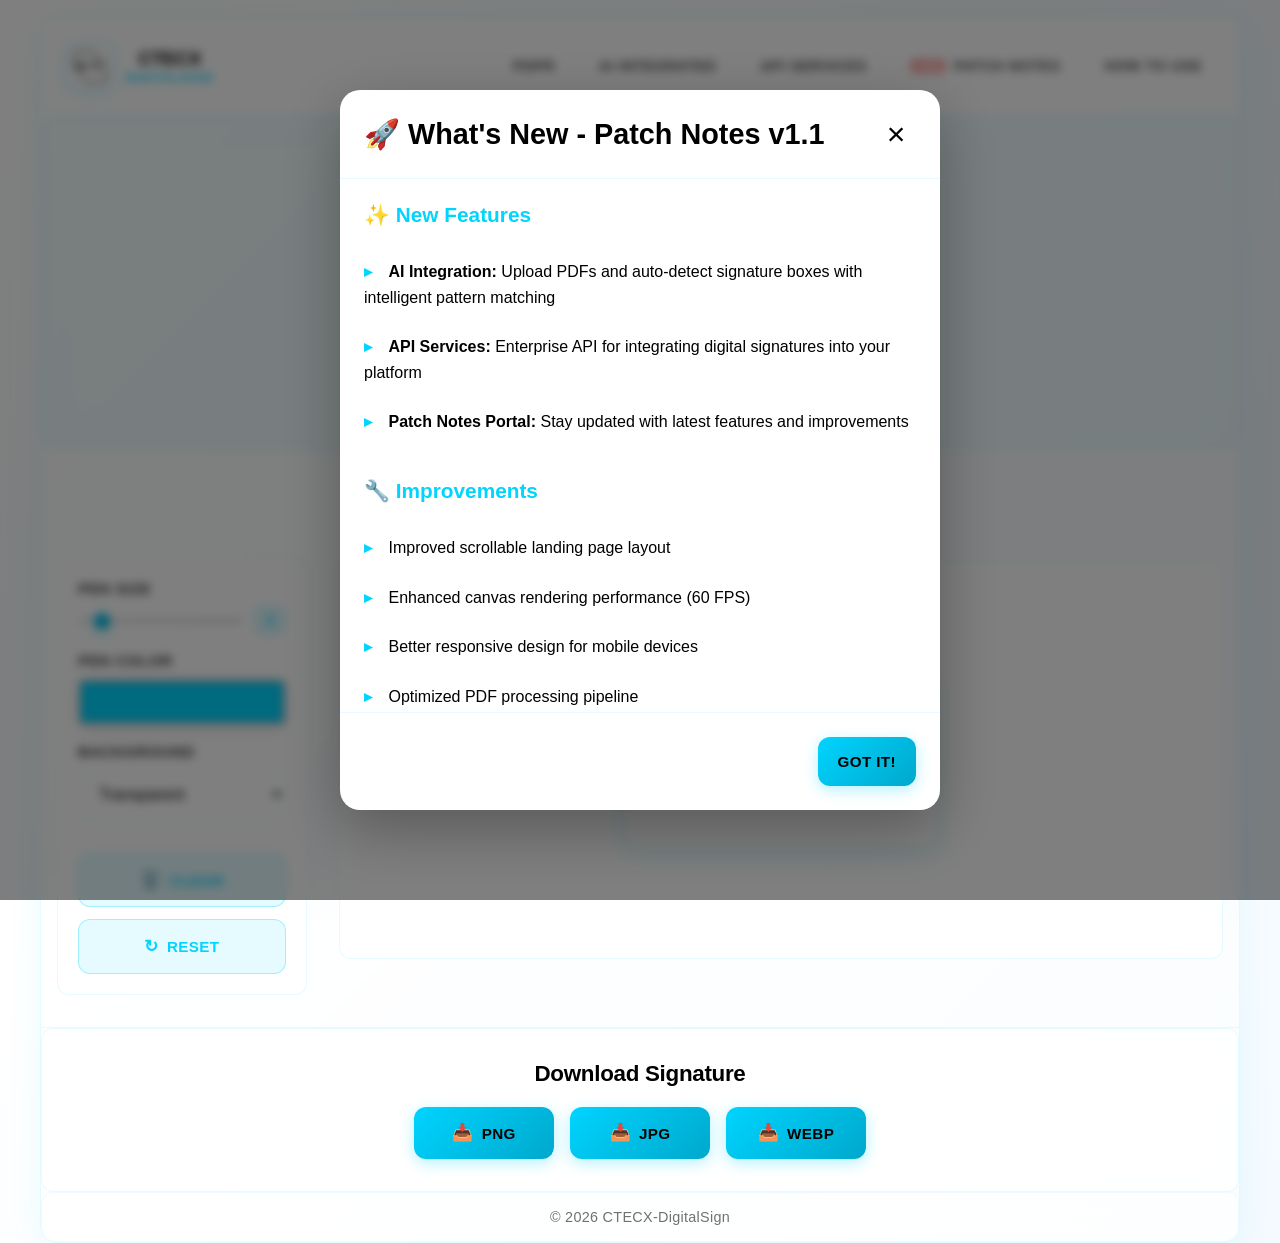
==== index.html @ 09db2c8c "chore: Release v1.1.0 - Enterprise Features & Documentation" ====
<!DOCTYPE html>
<html lang="en">
<head>
    <meta charset="UTF-8">
    <meta name="viewport" content="width=device-width, initial-scale=1.0, viewport-fit=cover">
    <title>CTECX-DigitalSign</title>
    <link rel="stylesheet" href="style.css">
    
    <!-- Favicon -->
    <link rel="icon" type="image/x-icon" href="favicon.ico">
    <link rel="icon" type="image/png" sizes="32x32" href="favicon-32x32.png">
    <link rel="icon" type="image/png" sizes="64x64" href="favicon-64x64.png">
    <link rel="icon" type="image/png" sizes="128x128" href="favicon-128x128.png">
    <link rel="icon" type="image/png" sizes="192x192" href="favicon-192x192.png">
    <link rel="icon" type="image/png" sizes="256x256" href="favicon-256x256.png">
    <link rel="apple-touch-icon" href="favicon-192x192.png">
    <meta name="theme-color" content="#00d4ff">
</head>
<body>
    <div class="container">
        <header class="glass-morphism">
            <div class="header-wrapper">
                <div class="logo-section">
                    <div class="logo">
                        <img src="ctex-logo.webp" alt="CTECX Logo" class="logo-image">
                    </div>
                    <div class="logo-text-group">
                        <span class="logo-text">CTECX</span>
                        <span class="logo-subtext">DigitalSign</span>
                    </div>
                </div>
                <nav class="nav-menu">
                    <a href="#pdpr" class="nav-link">PDPR</a>
                    <a href="ai-integrated.html" class="nav-link">AI INTEGRATED</a>
                    <a href="api-services.html" class="nav-link">API Services</a>
                    <button id="patchNotesBtn" class="nav-link nav-button" title="View latest patch notes">
                        <span class="badge new-badge">NEW</span> Patch Notes
                    </button>
                    <a href="#how-to-use" class="nav-link">How to Use</a>
                </nav>
            </div>
        </header>

        <section class="hero-section glass-morphism">
            <div class="hero-content">
                <h2>Trusted by Thousands</h2>
                <div class="carousel-wrapper">
                    <div class="visitor-counter">
                        <span id="visitorCount" class="visitor-number">5,762</span>
                        <span class="visitor-label">Visitors</span>
                    </div>
                </div>
                <p class="hero-subtitle">Join our growing community of digital signature users</p>
            </div>
        </section>

        <section class="signature-section">
            <div class="signature-container">
                <h2>Sign Your Document</h2>
                
                <div class="signature-content">
                    <div class="controls glass-morphism">
                        <div class="control-group">
                            <label for="penSize">Pen Size</label>
                            <div class="slider-container">
                                <input type="range" id="penSize" min="1" max="20" value="3">
                                <span id="sizeValue" class="value-badge">3</span>
                            </div>
                        </div>

                        <div class="control-group">
                            <label for="penColor">Pen Color</label>
                            <input type="color" id="penColor" value="#00d4ff">
                        </div>

                        <div class="control-group">
                            <label for="backgroundColor">Background</label>
                            <select id="backgroundColor">
                                <option value="transparent">Transparent</option>
                                <option value="white">White</option>
                                <option value="light">Light</option>
                            </select>
                        </div>

                        <div class="button-group">
                            <button id="clearBtn" class="btn btn-secondary" title="Clear signature">
                                <span class="icon">🗑️</span>
                                <span class="btn-text">Clear</span>
                            </button>
                            <button id="resetBtn" class="btn btn-secondary" title="Reset all settings">
                                <span class="icon">↻</span>
                                <span class="btn-text">Reset</span>
                            </button>
                        </div>
                    </div>

                    <div class="canvas-section">
                        <div class="canvas-wrapper glass-morphism">
                            <canvas id="signatureCanvas"></canvas>
                        </div>
                    </div>
                </div>
            </div>
        </section>

        <div class="download-section glass-morphism">
            <h2>Download Signature</h2>
            <div class="download-buttons">
                <button id="downloadPNG" class="btn btn-primary" title="Download as PNG with transparency">
                    <span class="icon">📥</span>
                    <span>PNG</span>
                </button>
                <button id="downloadJPG" class="btn btn-primary" title="Download as JPG">
                    <span class="icon">📥</span>
                    <span>JPG</span>
                </button>
                <button id="downloadWebP" class="btn btn-primary" title="Download as WebP with transparency">
                    <span class="icon">📥</span>
                    <span>WebP</span>
                </button>
            </div>
        </div>

        <footer class="glass-morphism">
            <p>&copy; 2026 CTECX-DigitalSign</p>
        </footer>
    </div>

    <!-- Patch Notes Modal -->
    <div id="patchNotesModal" class="modal">
        <div class="modal-content">
            <div class="modal-header">
                <h2>🚀 What's New - Patch Notes v1.1</h2>
                <button class="modal-close" id="closePatchNotes">&times;</button>
            </div>
            <div class="modal-body">
                <div class="patch-section">
                    <h3>✨ New Features</h3>
                    <ul>
                        <li><strong>AI Integration:</strong> Upload PDFs and auto-detect signature boxes with intelligent pattern matching</li>
                        <li><strong>API Services:</strong> Enterprise API for integrating digital signatures into your platform</li>
                        <li><strong>Patch Notes Portal:</strong> Stay updated with latest features and improvements</li>
                    </ul>
                </div>
                <div class="patch-section">
                    <h3>🔧 Improvements</h3>
                    <ul>
                        <li>Improved scrollable landing page layout</li>
                        <li>Enhanced canvas rendering performance (60 FPS)</li>
                        <li>Better responsive design for mobile devices</li>
                        <li>Optimized PDF processing pipeline</li>
                    </ul>
                </div>
                <div class="patch-section">
                    <h3>🐛 Bug Fixes</h3>
                    <ul>
                        <li>Fixed header visibility on desktop at 100% zoom</li>
                        <li>Resolved canvas scrolling issues</li>
                        <li>Improved favicon loading on all browsers</li>
                    </ul>
                </div>
                <div class="patch-section">
                    <h3>📅 Version Info</h3>
                    <p><strong>Version:</strong> v1.1.0</p>
                    <p><strong>Released:</strong> March 17, 2026</p>
                    <p><strong>Developer:</strong> Wan Mohd Azizi (CTECX Deckergui Agentic Integrated System)</p>
                    <p><strong>License:</strong> Free to Use | <a href="https://github.com/ctaxnagomi" target="_blank">Donate via GitHub</a></p>
                </div>
            </div>
            <div class="modal-footer">
                <button id="closePatchNotesBtn" class="btn btn-primary">Got it!</button>
            </div>
        </div>
    </div>

    <script src="script.js"></script>
    <script>
        // Patch Notes Modal Handler
        const patchNotesBtn = document.getElementById('patchNotesBtn');
        const patchNotesModal = document.getElementById('patchNotesModal');
        const closePatchNotesBtn = document.getElementById('closePatchNotes');
        const closePatchNotesBtn2 = document.getElementById('closePatchNotesBtn');

        patchNotesBtn.addEventListener('click', () => {
            patchNotesModal.style.display = 'flex';
        });

        closePatchNotesBtn.addEventListener('click', () => {
            patchNotesModal.style.display = 'none';
        });

        closePatchNotesBtn2.addEventListener('click', () => {
            patchNotesModal.style.display = 'none';
        });

        patchNotesModal.addEventListener('click', (e) => {
            if (e.target === patchNotesModal) {
                patchNotesModal.style.display = 'none';
            }
        });

        // Check if this is the first visit
        if (!sessionStorage.getItem('welcomeShown') && !localStorage.getItem('skipWelcome')) {
            // Redirect to welcome page
            // window.location.href = 'welcome.html';
            sessionStorage.setItem('welcomeShown', 'true');
            // Show patch notes on first visit
            setTimeout(() => {
                patchNotesModal.style.display = 'flex';
            }, 1000);
        }
    </script>
</body>
</html>
---- style.css ----
* {
    margin: 0;
    padding: 0;
    box-sizing: border-box;
}

:root {
    --color-primary: #00d4ff;
    --color-primary-dark: #00a8cc;
    --color-secondary: #ffffff;
    --color-dark: #000000;
    --color-gray-light: #f8f8f8;
    --color-gray-medium: #e8e8e8;
    --color-gray-dark: #333333;
    
    --glass-bg: rgba(255, 255, 255, 0.7);
    --glass-border: rgba(0, 212, 255, 0.1);
    --glass-shadow: 0 8px 32px rgba(0, 212, 255, 0.08);
    
    --spacing-xs: 8px;
    --spacing-sm: 12px;
    --spacing-md: 16px;
    --spacing-lg: 20px;
    --spacing-xl: 24px;
    --spacing-2xl: 32px;
    
    --border-radius: 20px;
    --border-radius-sm: 12px;
}

html, body {
    width: 100%;
    height: 100%;
}

body {
    font-family: -apple-system, BlinkMacSystemFont, 'Segoe UI', 'Helvetica Neue', sans-serif;
    background: linear-gradient(135deg, #ffffff 0%, #f0f8ff 100%);
    min-height: 100vh;
    display: flex;
    flex-direction: column;
    align-items: center;
    justify-content: flex-start;
    padding: var(--spacing-md);
    color: var(--color-dark);
    -webkit-font-smoothing: antialiased;
    -moz-osx-font-smoothing: grayscale;
    width: 100%;
    overflow-x: hidden;
}

.container {
    background: rgba(255, 255, 255, 0.5);
    backdrop-filter: blur(20px);
    border-radius: var(--border-radius);
    border: 1px solid var(--glass-border);
    box-shadow: var(--glass-shadow);
    max-width: 1200px;
    width: 100%;
    overflow-y: visible;
    display: flex;
    flex-direction: column;
    animation: fadeIn 0.4s ease-out;
    margin: 0 auto;
}

@keyframes fadeIn {
    from {
        opacity: 0;
        transform: translateY(10px);
    }
    to {
        opacity: 1;
        transform: translateY(0);
    }
}

.glass-morphism {
    background: var(--glass-bg);
    backdrop-filter: blur(20px);
    border: 1px solid var(--glass-border);
    border-radius: var(--border-radius-sm);
}

header {
    padding: clamp(var(--spacing-lg), 3vw, var(--spacing-xl));
    text-align: center;
    border-bottom: 1px solid var(--glass-border);
    width: 100%;
}

.header-wrapper {
    display: flex;
    align-items: center;
    justify-content: space-between;
    gap: clamp(var(--spacing-md), 3vw, var(--spacing-xl));
    animation: slideDown 0.5s ease-out;
    width: 100%;
    flex-wrap: wrap;
    max-width: 1400px;
    margin: 0 auto;
}

.logo-section {
    display: flex;
    align-items: center;
    gap: var(--spacing-sm);
    flex-shrink: 0;
}

.logo {
    display: inline-flex;
    align-items: center;
    justify-content: center;
    width: clamp(36px, 5vw, 48px);
    height: clamp(36px, 5vw, 48px);
    border-radius: 12px;
    background: linear-gradient(135deg, rgba(0, 212, 255, 0.1) 0%, rgba(0, 168, 204, 0.05) 100%);
    padding: 2px;
    box-shadow: 0 4px 16px rgba(0, 212, 255, 0.15);
    border: 1px solid rgba(0, 212, 255, 0.2);
    flex-shrink: 0;
}

.logo-image {
    width: 100%;
    height: 100%;
    object-fit: contain;
    border-radius: 10px;
    display: block;
}

.logo-text-group {
    display: flex;
    flex-direction: column;
    gap: 2px;
    min-width: 0;
}

.logo-text {
    font-size: clamp(1em, 2.5vw, 1.2em);
    font-weight: 700;
    color: var(--color-dark);
    letter-spacing: -0.5px;
    line-height: 1.1;
    word-break: break-word;
}

.logo-subtext {
    font-size: clamp(0.65em, 1.5vw, 0.75em);
    color: var(--color-primary);
    font-weight: 700;
    text-transform: uppercase;
    letter-spacing: 1px;
    line-height: 1;
    word-break: break-word;
}

.nav-menu {
    display: flex;
    gap: clamp(var(--spacing-sm), 2vw, var(--spacing-lg));
    align-items: center;
    flex-shrink: 0;
}

.nav-link {
    font-size: clamp(0.75em, 1.5vw, 0.9em);
    font-weight: 600;
    color: var(--color-dark);
    text-decoration: none;
    text-transform: uppercase;
    letter-spacing: 0.5px;
    padding: var(--spacing-xs) var(--spacing-sm);
    border-radius: 6px;
    transition: all 0.2s ease;
    opacity: 0.7;
    white-space: nowrap;
}

.nav-link:hover {
    opacity: 1;
    background: rgba(0, 212, 255, 0.1);
    color: var(--color-primary);
}

.nav-button {
    border: none;
    background: transparent;
    cursor: pointer;
    display: flex;
    align-items: center;
    gap: var(--spacing-xs);
    position: relative;
}

.badge {
    font-size: 0.65em;
    padding: 2px 6px;
    border-radius: 4px;
    font-weight: 700;
}

.new-badge {
    background: linear-gradient(135deg, #ff6b6b 0%, #ff8787 100%);
    color: white;
    animation: pulse 2s infinite;
}

@keyframes pulse {
    0%, 100% { opacity: 1; }
    50% { opacity: 0.7; }
}

/* Modal Styles */
.modal {
    display: none;
    position: fixed;
    z-index: 1000;
    left: 0;
    top: 0;
    width: 100%;
    height: 100%;
    background-color: rgba(0, 0, 0, 0.5);
    align-items: center;
    justify-content: center;
    backdrop-filter: blur(5px);
}

.modal-content {
    background: white;
    border-radius: var(--border-radius);
    box-shadow: 0 20px 60px rgba(0, 0, 0, 0.3);
    width: 90%;
    max-width: 600px;
    max-height: 80vh;
    overflow-y: auto;
    display: flex;
    flex-direction: column;
    animation: slideInDown 0.3s ease-out;
}

@keyframes slideInDown {
    from {
        opacity: 0;
        transform: translateY(-30px);
    }
    to {
        opacity: 1;
        transform: translateY(0);
    }
}

.modal-header {
    padding: var(--spacing-xl);
    border-bottom: 1px solid var(--glass-border);
    display: flex;
    align-items: center;
    justify-content: space-between;
    flex-shrink: 0;
}

.modal-header h2 {
    margin: 0;
    font-size: 1.8em;
    color: var(--color-dark);
}

.modal-close {
    background: transparent;
    border: none;
    font-size: 2em;
    color: var(--color-dark);
    cursor: pointer;
    padding: 0;
    width: 40px;
    height: 40px;
    display: flex;
    align-items: center;
    justify-content: center;
    border-radius: 50%;
    transition: all 0.2s ease;
}

.modal-close:hover {
    background: rgba(0, 0, 0, 0.1);
}

.modal-body {
    padding: var(--spacing-xl);
    flex: 1;
    overflow-y: auto;
}

.patch-section {
    margin-bottom: var(--spacing-2xl);
}

.patch-section h3 {
    font-size: 1.3em;
    color: var(--color-primary);
    margin-bottom: var(--spacing-lg);
    display: flex;
    align-items: center;
    gap: var(--spacing-md);
}

.patch-section ul {
    list-style: none;
    padding: 0;
}

.patch-section li {
    padding: var(--spacing-sm) 0;
    color: var(--color-dark);
    line-height: 1.6;
}

.patch-section li:before {
    content: "▸ ";
    color: var(--color-primary);
    font-weight: 700;
    margin-right: var(--spacing-sm);
}

.patch-section p {
    margin: var(--spacing-sm) 0;
    color: var(--color-gray-dark);
    line-height: 1.6;
}

.patch-section a {
    color: var(--color-primary);
    text-decoration: none;
    font-weight: 600;
}

.patch-section a:hover {
    text-decoration: underline;
}

.modal-footer {
    padding: var(--spacing-xl);
    border-top: 1px solid var(--glass-border);
    display: flex;
    justify-content: flex-end;
    gap: var(--spacing-lg);
    flex-shrink: 0;
}

.nav-link:active {
    transform: scale(0.98);
}

@keyframes slideDown {
    from {
        opacity: 0;
        transform: translateY(-10px);
    }
    to {
        opacity: 1;
        transform: translateY(0);
    }
}

.content-wrapper {
    flex: 1;
    display: flex;
    gap: clamp(var(--spacing-md), 3vw, var(--spacing-xl));
    padding: clamp(var(--spacing-md), 4vw, var(--spacing-2xl));
    overflow-y: auto;
}

.controls {
    width: clamp(180px, 25vw, 250px);
    display: flex;
    flex-direction: column;
    gap: var(--spacing-md);
    padding: var(--spacing-lg);
    height: fit-content;
}

.control-group {
    display: flex;
    flex-direction: column;
    gap: var(--spacing-xs);
}

.control-group label {
    font-weight: 600;
    color: var(--color-dark);
    font-size: clamp(0.85em, 2vw, 0.95em);
    text-transform: uppercase;
    letter-spacing: 0.5px;
    opacity: 0.8;
}

.slider-container {
    display: flex;
    align-items: center;
    gap: var(--spacing-sm);
}

.control-group input[type="range"] {
    flex: 1;
    height: 4px;
    border-radius: 2px;
    background: linear-gradient(90deg, #e0e0e0 0%, #d0d0d0 100%);
    outline: none;
    appearance: none;
    -webkit-appearance: none;
    cursor: pointer;
    transition: background 0.2s ease;
}

.control-group input[type="range"]::-webkit-slider-thumb {
    -webkit-appearance: none;
    appearance: none;
    width: 16px;
    height: 16px;
    border-radius: 50%;
    background: linear-gradient(135deg, var(--color-primary) 0%, var(--color-primary-dark) 100%);
    cursor: pointer;
    box-shadow: 0 4px 12px rgba(0, 212, 255, 0.4);
    transition: transform 0.2s ease;
}

.control-group input[type="range"]::-webkit-slider-thumb:active {
    transform: scale(1.2);
}

.control-group input[type="range"]::-moz-range-thumb {
    width: 16px;
    height: 16px;
    border-radius: 50%;
    background: linear-gradient(135deg, var(--color-primary) 0%, var(--color-primary-dark) 100%);
    cursor: pointer;
    border: none;
    box-shadow: 0 4px 12px rgba(0, 212, 255, 0.4);
    transition: transform 0.2s ease;
}

.control-group input[type="range"]::-moz-range-thumb:active {
    transform: scale(1.2);
}

.value-badge {
    min-width: 32px;
    padding: var(--spacing-xs) var(--spacing-sm);
    background: rgba(0, 212, 255, 0.15);
    color: var(--color-primary);
    font-weight: 700;
    font-size: 0.85em;
    border-radius: 8px;
    text-align: center;
    transition: all 0.2s ease;
}

.control-group input[type="color"] {
    width: 100%;
    height: 50px;
    border: none;
    border-radius: var(--border-radius-sm);
    cursor: pointer;
    transition: transform 0.2s ease;
    box-shadow: 0 4px 12px rgba(0, 0, 0, 0.1);
}

.control-group input[type="color"]:active {
    transform: scale(0.98);
}

.control-group select {
    width: 100%;
    padding: clamp(var(--spacing-sm), 2vw, var(--spacing-md));
    border: 1px solid var(--glass-border);
    border-radius: var(--border-radius-sm);
    font-size: clamp(0.9em, 2vw, 1em);
    color: var(--color-dark);
    background: rgba(255, 255, 255, 0.6);
    cursor: pointer;
    transition: all 0.2s ease;
    font-weight: 500;
}

.control-group select:hover {
    background: rgba(255, 255, 255, 0.8);
    border-color: var(--color-primary);
}

.control-group select:focus {
    outline: none;
    border-color: var(--color-primary);
    box-shadow: 0 0 0 3px rgba(0, 212, 255, 0.1);
}

.button-group {
    display: flex;
    flex-direction: column;
    gap: var(--spacing-sm);
    margin-top: var(--spacing-md);
}

.btn {
    padding: clamp(var(--spacing-sm), 2vw, var(--spacing-md)) clamp(var(--spacing-md), 3vw, var(--spacing-lg));
    border: none;
    border-radius: var(--border-radius-sm);
    font-size: clamp(0.85em, 2vw, 0.95em);
    font-weight: 600;
    cursor: pointer;
    transition: all 0.2s ease;
    text-transform: uppercase;
    letter-spacing: 0.4px;
    display: flex;
    align-items: center;
    justify-content: center;
    gap: var(--spacing-xs);
    user-select: none;
}

.btn-primary {
    background: linear-gradient(135deg, var(--color-primary) 0%, var(--color-primary-dark) 100%);
    color: var(--color-dark);
    box-shadow: 0 4px 15px rgba(0, 212, 255, 0.3);
}

.btn-primary:active {
    transform: scale(0.97);
}

.btn-secondary {
    background: rgba(0, 212, 255, 0.1);
    color: var(--color-primary);
    border: 1px solid rgba(0, 212, 255, 0.3);
}

.btn-secondary:active {
    background: rgba(0, 212, 255, 0.2);
    transform: scale(0.97);
}

.btn .icon {
    font-size: 1.1em;
}

.btn-text {
    display: inline;
}

/* Hero Section */
.hero-section {
    margin: 0;
    padding: clamp(var(--spacing-xl), 6vw, var(--spacing-2xl)) var(--spacing-md);
    text-align: center;
    background: rgba(0, 212, 255, 0.05);
    width: 100%;
    border-bottom: 1px solid var(--glass-border);
}

.hero-content {
    animation: slideUp 0.6s ease-out;
}

@keyframes slideUp {
    from {
        opacity: 0;
        transform: translateY(20px);
    }
    to {
        opacity: 1;
        transform: translateY(0);
    }
}

.hero-content h2 {
    font-size: clamp(1.8em, 5vw, 2.5em);
    font-weight: 700;
    color: var(--color-dark);
    margin-bottom: clamp(var(--spacing-lg), 3vw, var(--spacing-xl));
    letter-spacing: -0.5px;
}

.carousel-wrapper {
    margin: clamp(var(--spacing-lg), 4vw, var(--spacing-2xl)) 0;
    min-height: 140px;
    display: flex;
    align-items: center;
    justify-content: center;
}

.visitor-counter {
    display: flex;
    flex-direction: column;
    align-items: center;
    gap: var(--spacing-md);
}

.visitor-number {
    font-size: clamp(2.5em, 10vw, 4em);
    font-weight: 700;
    background: linear-gradient(135deg, var(--color-primary) 0%, var(--color-primary-dark) 100%);
    -webkit-background-clip: text;
    -webkit-text-fill-color: transparent;
    background-clip: text;
    animation: counterFloat 0.6s ease-out;
    font-family: 'SF Mono', 'Monaco', 'Menlo', monospace;
    letter-spacing: -1px;
}

@keyframes counterFloat {
    from {
        opacity: 0;
        transform: translateY(10px);
    }
    to {
        opacity: 1;
        transform: translateY(0);
    }
}

.visitor-label {
    font-size: clamp(0.9em, 2vw, 1.1em);
    color: var(--color-gray-dark);
    font-weight: 600;
    text-transform: uppercase;
    letter-spacing: 1px;
    opacity: 0.7;
}

.hero-subtitle {
    font-size: clamp(0.9em, 2vw, 1.05em);
    color: var(--color-gray-dark);
    font-weight: 400;
    opacity: 0.7;
    max-width: 600px;
    margin: 0 auto;
}

/* Signature Section */
.signature-section {
    padding: clamp(var(--spacing-xl), 6vw, var(--spacing-2xl)) var(--spacing-md);
    width: 100%;
    border-bottom: 1px solid var(--glass-border);
}

.signature-container {
    max-width: 1400px;
    margin: 0 auto;
}

.signature-container h2 {
    font-size: clamp(1.8em, 5vw, 2.5em);
    font-weight: 700;
    color: var(--color-dark);
    margin-bottom: clamp(var(--spacing-lg), 4vw, var(--spacing-2xl));
    text-align: center;
    letter-spacing: -0.5px;
}

.signature-content {
    display: flex;
    gap: clamp(var(--spacing-lg), 4vw, var(--spacing-2xl));
    align-items: flex-start;
}

.canvas-section {
    flex: 1;
    display: flex;
    align-items: center;
    justify-content: center;
    min-width: 0;
}

.canvas-wrapper {
    width: 100%;
    padding: clamp(var(--spacing-md), 3vw, var(--spacing-lg));
    display: flex;
    align-items: center;
    justify-content: center;
    position: relative;
    min-height: 400px;
}

#signatureCanvas {
    border: 2px solid var(--glass-border);
    border-radius: var(--border-radius-sm);
    background: white;
    cursor: crosshair;
    max-width: 100%;
    max-height: 100%;
    height: auto;
    aspect-ratio: 16 / 9;
    box-shadow: inset 0 2px 8px rgba(0, 0, 0, 0.05), 0 8px 20px rgba(0, 212, 255, 0.1);
    transition: all 0.2s ease;
    display: block;
}

#signatureCanvas:hover {
    border-color: var(--color-primary);
    box-shadow: inset 0 2px 8px rgba(0, 0, 0, 0.05), 0 12px 30px rgba(0, 212, 255, 0.2);
}

.download-section {
    padding: clamp(var(--spacing-lg), 4vw, var(--spacing-2xl)) var(--spacing-md);
    border-top: 1px solid var(--glass-border);
    text-align: center;
    width: 100%;
}

.download-section h2 {
    color: var(--color-dark);
    margin-bottom: var(--spacing-lg);
    font-size: clamp(1.2em, 3vw, 1.4em);
    font-weight: 700;
    letter-spacing: -0.3px;
}

.download-buttons {
    display: flex;
    gap: clamp(var(--spacing-sm), 2vw, var(--spacing-md));
    justify-content: center;
    flex-wrap: wrap;
}

.download-buttons .btn {
    min-width: clamp(100px, 20vw, 140px);
}

footer {
    padding: var(--spacing-md);
    color: var(--color-gray-dark);
    text-align: center;
    font-size: clamp(0.8em, 2vw, 0.9em);
    border-top: 1px solid var(--glass-border);
    opacity: 0.7;
    font-weight: 500;
    width: 100%;
}

footer p {
    letter-spacing: 0.3px;
}

@media (max-width: 1024px) {
    .signature-content {
        flex-direction: column;
        gap: var(--spacing-lg);
    }

    .controls {
        width: 100%;
        flex-direction: row;
        flex-wrap: wrap;
        gap: var(--spacing-md);
    }

    .control-group {
        flex: 1;
        min-width: 150px;
    }

    .button-group {
        flex-direction: row;
        width: 100%;
        gap: var(--spacing-sm);
    }

    .button-group .btn {
        flex: 1;
        min-width: auto;
    }

    .canvas-section {
        width: 100%;
        min-height: 350px;
    }
}

@media (max-width: 768px) {
    :root {
        --spacing-xs: 6px;
        --spacing-sm: 10px;
        --spacing-md: 12px;
        --spacing-lg: 16px;
        --spacing-xl: 20px;
        --spacing-2xl: 24px;
    }

    body {
        padding: var(--spacing-sm);
    }

    .container {
        border-radius: 0;
    }

    header {
        padding: var(--spacing-md);
    }

    .header-wrapper {
        flex-direction: column;
        gap: var(--spacing-md);
    }

    .hero-section {
        padding: var(--spacing-lg);
    }

    .hero-content h2 {
        font-size: 1.6em;
        margin-bottom: var(--spacing-lg);
    }

    .visitor-number {
        font-size: 2.2em;
    }

    .signature-section {
        padding: var(--spacing-lg) var(--spacing-md);
    }

    .signature-container h2 {
        font-size: 1.5em;
        margin-bottom: var(--spacing-lg);
    }

    .signature-content {
        flex-direction: column;
        gap: var(--spacing-lg);
    }

    .controls {
        width: 100%;
        flex-direction: column;
        gap: var(--spacing-sm);
        padding: var(--spacing-md);
    }

    .control-group {
        width: 100%;
    }

    .button-group {
        flex-direction: row;
        gap: var(--spacing-xs);
    }

    .button-group .btn {
        flex: 1;
    }

    .canvas-section {
        width: 100%;
        min-height: 300px;
    }

    .canvas-wrapper {
        padding: var(--spacing-md);
        min-height: 280px;
    }

    #signatureCanvas {
        aspect-ratio: 4 / 3;
    }

    .download-section {
        padding: var(--spacing-md);
    }

    .download-section h2 {
        font-size: 1.1em;
        margin-bottom: var(--spacing-md);
    }

    .download-buttons {
        gap: var(--spacing-xs);
    }

    .download-buttons .btn {
        min-width: 80px;
        padding: var(--spacing-sm) var(--spacing-md);
        font-size: 0.8em;
    }

    .btn .icon {
        font-size: 0.9em;
    }

    .btn-text {
        display: none;
    }

    .download-buttons .btn span:last-child {
        display: inline;
    }

    footer {
        padding: var(--spacing-sm);
        font-size: 0.75em;
    }
}

@media (max-width: 480px) {
    :root {
        --spacing-xs: 4px;
        --spacing-sm: 8px;
        --spacing-md: 10px;
        --spacing-lg: 12px;
        --spacing-xl: 16px;
        --spacing-2xl: 20px;
    }

    header h1 {
        font-size: 1.4em;
    }

    header p {
        font-size: 0.85em;
    }

    .controls {
        width: 100%;
        flex-direction: column;
        padding: var(--spacing-md);
    }

    .control-group label {
        font-size: 0.8em;
    }

    .slider-container {
        gap: var(--spacing-xs);
    }

    .canvas-section {
        min-height: 250px;
    }

    .canvas-wrapper {
        padding: var(--spacing-sm);
        min-height: 240px;
    }

    #signatureCanvas {
        aspect-ratio: 2 / 2;
    }

    .download-buttons {
        flex-direction: column;
        gap: var(--spacing-xs);
    }

    .download-buttons .btn {
        width: 100%;
        padding: var(--spacing-md) var(--spacing-sm);
    }

    .btn-text {
        display: inline;
    }

    .btn .icon {
        margin-right: var(--spacing-xs);
    }
}

html {
    scrollbar-width: none;
    scroll-behavior: smooth;
}

html::-webkit-scrollbar {
    display: none;
}

body {
    -ms-overflow-style: none;
}
/* API Services Page Styles */
.pricing-section {
    margin-bottom: var(--spacing-2xl);
}

.pricing-section h2 {
    text-align: center;
    font-size: clamp(2em, 5vw, 2.5em);
    margin-bottom: var(--spacing-2xl);
    color: var(--color-dark);
}

.pricing-grid {
    display: grid;
    grid-template-columns: repeat(auto-fit, minmax(320px, 1fr));
    gap: var(--spacing-2xl);
    margin-bottom: var(--spacing-2xl);
}

.pricing-card {
    background: white;
    border: 2px solid var(--glass-border);
    border-radius: var(--border-radius-sm);
    padding: var(--spacing-2xl);
    display: flex;
    flex-direction: column;
    transition: all 0.3s ease;
    position: relative;
}

.pricing-card:hover {
    transform: translateY(-5px);
    box-shadow: 0 20px 40px rgba(0, 212, 255, 0.15);
}

.pricing-card.featured {
    border: 2px solid var(--color-primary);
    transform: scale(1.05);
}

.pricing-header {
    margin-bottom: var(--spacing-xl);
    text-align: center;
}

.pricing-header h3 {
    font-size: 1.5em;
    color: var(--color-dark);
    margin-bottom: var(--spacing-md);
}

.price {
    font-size: 2.5em;
    font-weight: 700;
    color: var(--color-primary);
    margin: 0;
}

.price span {
    font-size: 0.4em;
    color: var(--color-gray-dark);
    font-weight: 400;
}

.badge-pro {
    display: inline-block;
    background: linear-gradient(135deg, var(--color-primary) 0%, var(--color-primary-dark) 100%);
    color: white;
    padding: var(--spacing-xs) var(--spacing-sm);
    border-radius: 4px;
    font-size: 0.8em;
    font-weight: 700;
    margin-bottom: var(--spacing-md);
}

.pricing-features {
    list-style: none;
    padding: 0;
    margin: var(--spacing-xl) 0;
    flex: 1;
}

.pricing-features li {
    padding: var(--spacing-sm) 0;
    color: var(--color-gray-dark);
    font-weight: 500;
}

.pricing-features li:before {
    content: "";
    margin-right: var(--spacing-sm);
}

/* API Documentation */
.api-section,
.contact-section,
.team-plan {
    margin-bottom: var(--spacing-2xl);
}

.api-section h2,
.contact-section h2,
.team-plan h2 {
    font-size: clamp(1.8em, 5vw, 2.2em);
    margin-bottom: var(--spacing-xl);
    color: var(--color-dark);
}

.api-endpoint {
    background: rgba(0, 212, 255, 0.05);
    border-left: 4px solid var(--color-primary);
    padding: var(--spacing-lg);
    margin-bottom: var(--spacing-xl);
    border-radius: var(--border-radius-sm);
}

.api-endpoint h3 {
    color: var(--color-primary);
    font-family: 'SF Mono', 'Monaco', monospace;
    font-size: 1.1em;
    margin-bottom: var(--spacing-md);
}

.api-endpoint p {
    color: var(--color-gray-dark);
    margin-bottom: var(--spacing-lg);
}

.code-block,
.response-block {
    background: var(--color-dark);
    color: #00ff00;
    padding: var(--spacing-lg);
    border-radius: var(--border-radius-sm);
    overflow-x: auto;
    margin-bottom: var(--spacing-lg);
    font-family: 'SF Mono', 'Monaco', monospace;
    font-size: 0.85em;
    line-height: 1.5;
}

.code-block pre,
.response-block pre {
    margin: 0;
    white-space: pre-wrap;
    word-break: break-all;
}

/* Contact Form */
.contact-form {
    background: white;
    padding: var(--spacing-2xl);
    border-radius: var(--border-radius-sm);
    border: 1px solid var(--glass-border);
}

.form-group {
    margin-bottom: var(--spacing-xl);
    display: flex;
    flex-direction: column;
}

.form-group label {
    font-weight: 600;
    color: var(--color-dark);
    margin-bottom: var(--spacing-sm);
    font-size: 0.95em;
}

.form-group input,
.form-group select,
.form-group textarea {
    padding: var(--spacing-md);
    border: 1px solid var(--glass-border);
    border-radius: var(--border-radius-sm);
    font-family: inherit;
    font-size: 1em;
    transition: all 0.2s ease;
}

.form-group input:focus,
.form-group select:focus,
.form-group textarea:focus {
    outline: none;
    border-color: var(--color-primary);
    box-shadow: 0 0 0 3px rgba(0, 212, 255, 0.1);
}

.form-group input::placeholder,
.form-group textarea::placeholder {
    color: var(--color-gray-medium);
}

/* Team Plan */
.team-features {
    display: grid;
    grid-template-columns: repeat(auto-fit, minmax(280px, 1fr));
    gap: var(--spacing-lg);
    margin-top: var(--spacing-xl);
}

.feature-card {
    background: white;
    padding: var(--spacing-xl);
    border-radius: var(--border-radius-sm);
    border: 1px solid var(--glass-border);
    text-align: center;
    transition: all 0.2s ease;
}

.feature-card:hover {
    transform: translateY(-3px);
    border-color: var(--color-primary);
    box-shadow: 0 8px 20px rgba(0, 212, 255, 0.1);
}

.feature-card h4 {
    font-size: 1.1em;
    color: var(--color-dark);
    margin-bottom: var(--spacing-md);
}

.feature-card p {
    color: var(--color-gray-dark);
    font-size: 0.95em;
    line-height: 1.5;
}

/* Responsive */
@media (max-width: 1024px) {
    .pricing-card.featured {
        transform: scale(1);
    }

    .pricing-grid {
        grid-template-columns: 1fr;
    }
}

@media (max-width: 768px) {
    .pricing-section h2,
    .api-section h2,
    .contact-section h2,
    .team-plan h2 {
        font-size: 1.6em;
        margin-bottom: var(--spacing-lg);
    }

    .pricing-grid {
        gap: var(--spacing-lg);
    }

    .pricing-card {
        padding: var(--spacing-lg);
    }

    .code-block,
    .response-block {
        font-size: 0.75em;
        padding: var(--spacing-md);
    }

    .contact-form {
        padding: var(--spacing-lg);
    }

    .team-features {
        grid-template-columns: 1fr;
        gap: var(--spacing-md);
    }
}
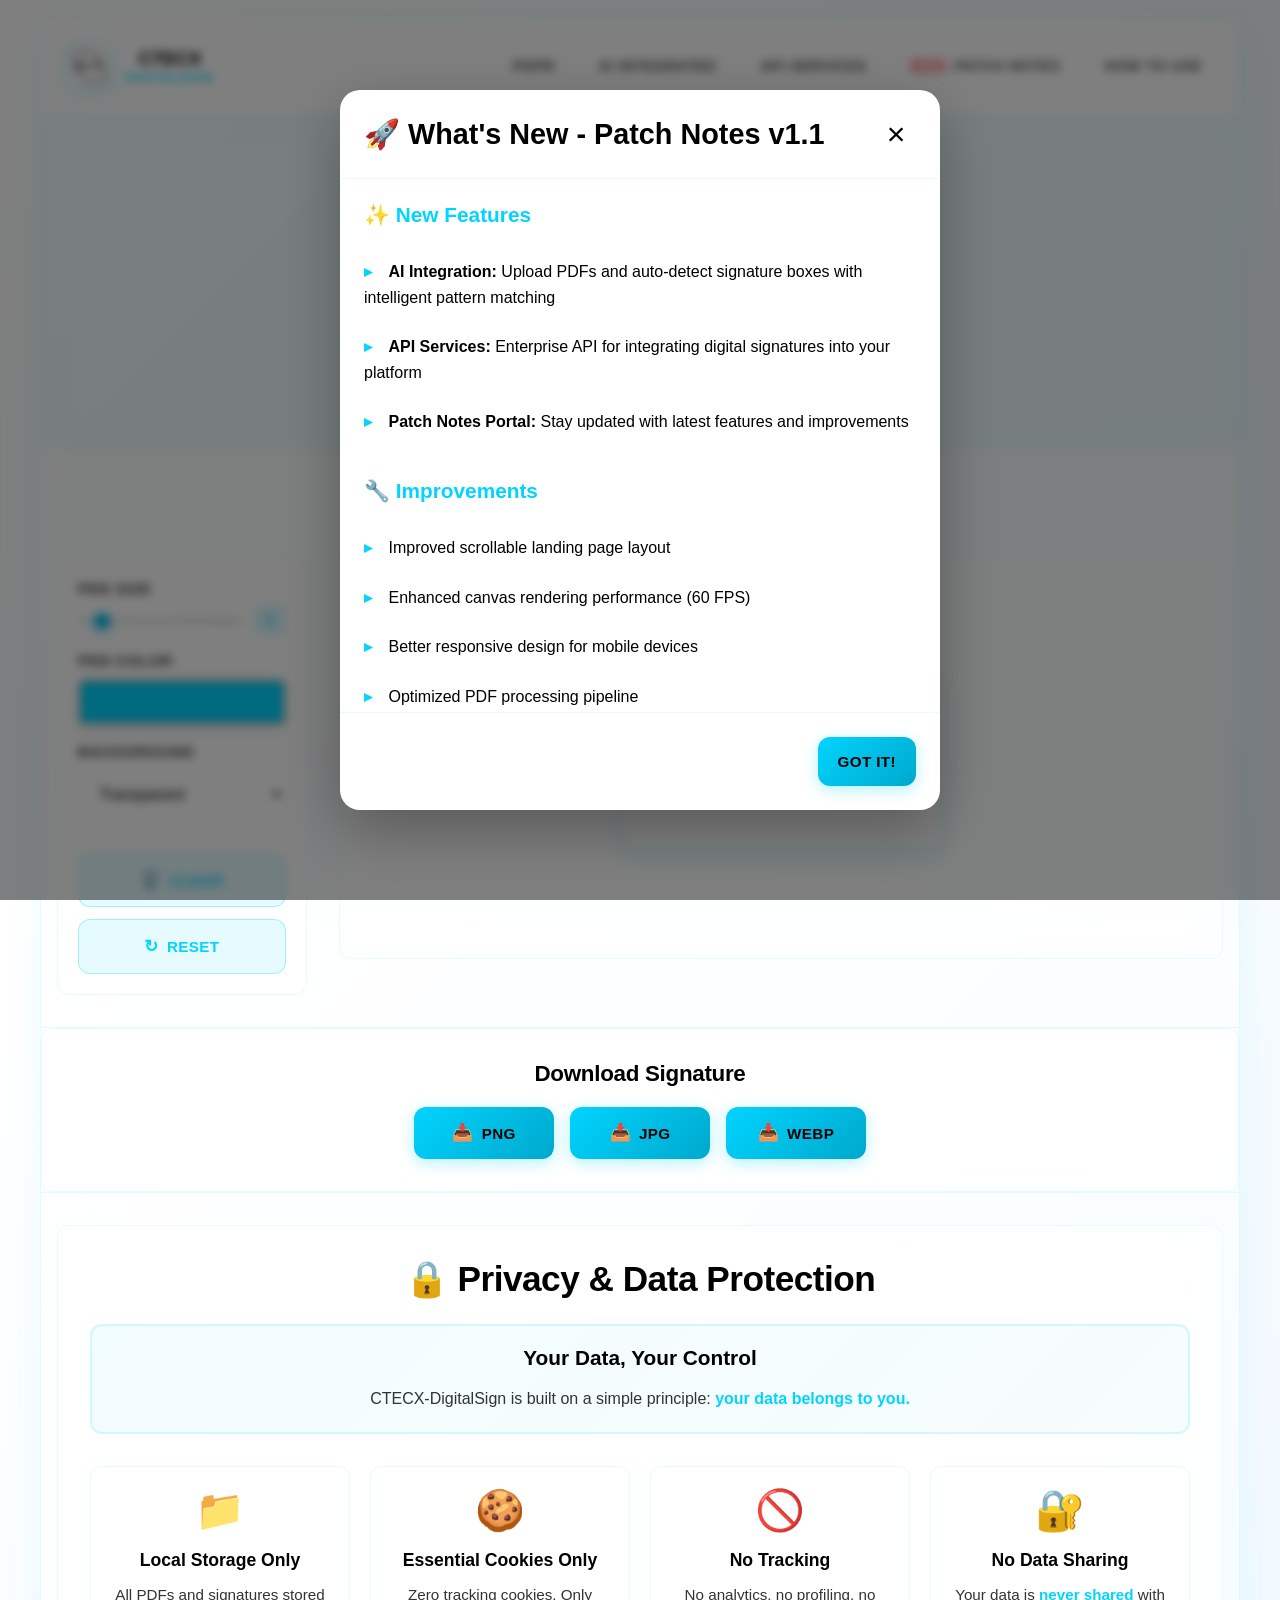
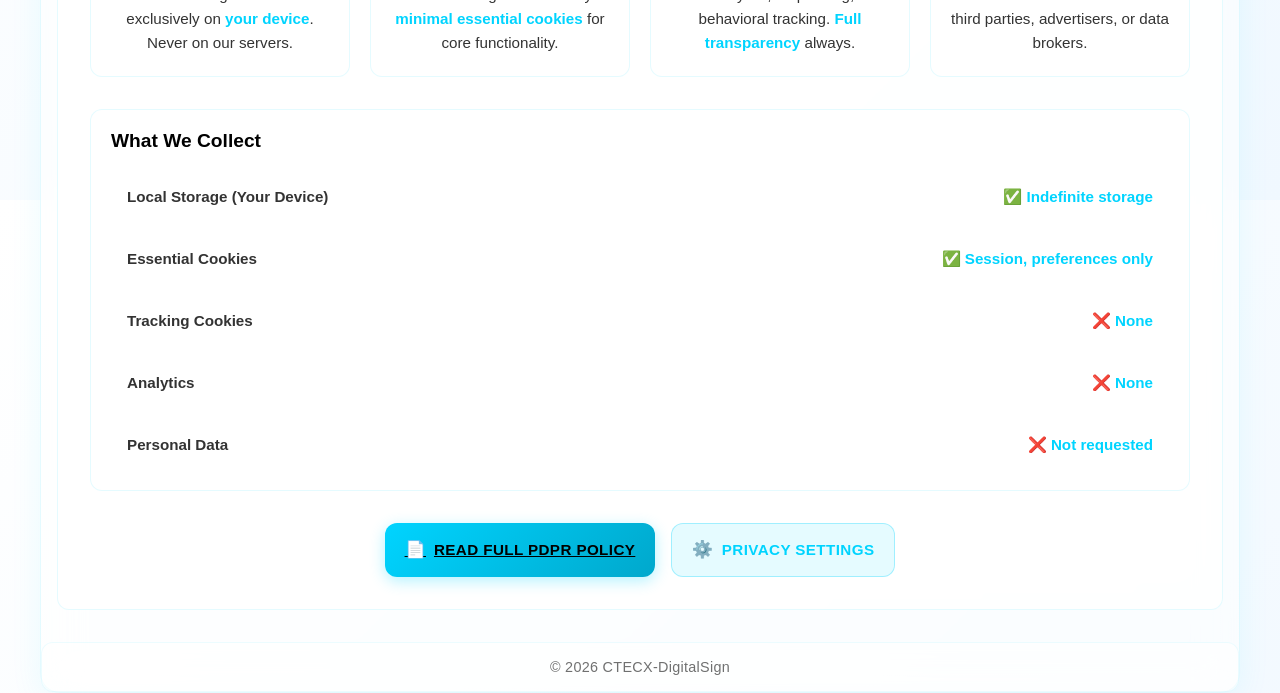
==== commit 4ff80b3c: "chore: Release v1.1.0 - Enterprise Features & Documentation 5" ====
--- a/index.html
+++ b/index.html
@@ -29,14 +29,19 @@
                         <span class="logo-subtext">DigitalSign</span>
                     </div>
                 </div>
-                <nav class="nav-menu">
+                <button class="mobile-menu-toggle" id="mobileMenuToggle" aria-label="Toggle menu">
+                    <span class="hamburger"></span>
+                    <span class="hamburger"></span>
+                    <span class="hamburger"></span>
+                </button>
+                <nav class="nav-menu" id="navMenu">
                     <a href="#pdpr" class="nav-link">PDPR</a>
                     <a href="ai-integrated.html" class="nav-link">AI INTEGRATED</a>
                     <a href="api-services.html" class="nav-link">API Services</a>
                     <button id="patchNotesBtn" class="nav-link nav-button" title="View latest patch notes">
                         <span class="badge new-badge">NEW</span> Patch Notes
                     </button>
-                    <a href="#how-to-use" class="nav-link">How to Use</a>
+                    <a href="how-to-use.html" class="nav-link">How to Use</a>
                 </nav>
             </div>
         </header>
@@ -120,6 +125,78 @@
                 </button>
             </div>
         </div>
+
+        <section id="pdpr" class="pdpr-section">
+            <div class="pdpr-container glass-morphism">
+                <h2>🔒 Privacy & Data Protection</h2>
+                <div class="pdpr-content">
+                    <div class="pdpr-highlight">
+                        <h3>Your Data, Your Control</h3>
+                        <p>CTECX-DigitalSign is built on a simple principle: <strong>your data belongs to you.</strong></p>
+                    </div>
+                    
+                    <div class="pdpr-grid">
+                        <div class="pdpr-card">
+                            <div class="pdpr-icon">📁</div>
+                            <h4>Local Storage Only</h4>
+                            <p>All PDFs and signatures stored exclusively on <strong>your device</strong>. Never on our servers.</p>
+                        </div>
+                        <div class="pdpr-card">
+                            <div class="pdpr-icon">🍪</div>
+                            <h4>Essential Cookies Only</h4>
+                            <p>Zero tracking cookies. Only <strong>minimal essential cookies</strong> for core functionality.</p>
+                        </div>
+                        <div class="pdpr-card">
+                            <div class="pdpr-icon">🚫</div>
+                            <h4>No Tracking</h4>
+                            <p>No analytics, no profiling, no behavioral tracking. <strong>Full transparency</strong> always.</p>
+                        </div>
+                        <div class="pdpr-card">
+                            <div class="pdpr-icon">🔐</div>
+                            <h4>No Data Sharing</h4>
+                            <p>Your data is <strong>never shared</strong> with third parties, advertisers, or data brokers.</p>
+                        </div>
+                    </div>
+
+                    <div class="pdpr-details">
+                        <h3>What We Collect</h3>
+                        <div class="pdpr-table">
+                            <div class="pdpr-row">
+                                <div class="pdpr-col-label">Local Storage (Your Device)</div>
+                                <div class="pdpr-col-value">✅ Indefinite storage</div>
+                            </div>
+                            <div class="pdpr-row">
+                                <div class="pdpr-col-label">Essential Cookies</div>
+                                <div class="pdpr-col-value">✅ Session, preferences only</div>
+                            </div>
+                            <div class="pdpr-row">
+                                <div class="pdpr-col-label">Tracking Cookies</div>
+                                <div class="pdpr-col-value">❌ None</div>
+                            </div>
+                            <div class="pdpr-row">
+                                <div class="pdpr-col-label">Analytics</div>
+                                <div class="pdpr-col-value">❌ None</div>
+                            </div>
+                            <div class="pdpr-row">
+                                <div class="pdpr-col-label">Personal Data</div>
+                                <div class="pdpr-col-value">❌ Not requested</div>
+                            </div>
+                        </div>
+                    </div>
+
+                    <div class="pdpr-cta">
+                        <a href="PDPR_PRIVACY_POLICY.md" class="btn btn-primary" target="_blank">
+                            <span class="icon">📄</span>
+                            <span>Read Full PDPR Policy</span>
+                        </a>
+                        <button id="privacySettingsBtn" class="btn btn-secondary">
+                            <span class="icon">⚙️</span>
+                            <span>Privacy Settings</span>
+                        </button>
+                    </div>
+                </div>
+            </div>
+        </section>
 
         <footer class="glass-morphism">
             <p>&copy; 2026 CTECX-DigitalSign</p>
--- a/style.css
+++ b/style.css
@@ -156,6 +156,37 @@
     word-break: break-word;
 }
 
+.mobile-menu-toggle {
+    display: none;
+    flex-direction: column;
+    gap: 5px;
+    background: none;
+    border: none;
+    cursor: pointer;
+    padding: 0;
+    margin-left: auto;
+}
+
+.hamburger {
+    width: 24px;
+    height: 3px;
+    background: var(--color-dark);
+    border-radius: 2px;
+    transition: all 0.3s ease;
+}
+
+.mobile-menu-toggle.active .hamburger:nth-child(1) {
+    transform: rotate(45deg) translate(10px, 10px);
+}
+
+.mobile-menu-toggle.active .hamburger:nth-child(2) {
+    opacity: 0;
+}
+
+.mobile-menu-toggle.active .hamburger:nth-child(3) {
+    transform: rotate(-45deg) translate(7px, -7px);
+}
+
 .nav-menu {
     display: flex;
     gap: clamp(var(--spacing-sm), 2vw, var(--spacing-lg));
@@ -668,6 +699,7 @@
     align-items: center;
     justify-content: center;
     min-width: 0;
+    position: relative;
 }
 
 .canvas-wrapper {
@@ -678,25 +710,38 @@
     justify-content: center;
     position: relative;
     min-height: 400px;
+    background: rgba(255, 255, 255, 0.3);
+    border-radius: var(--border-radius-sm);
+    overflow: hidden;
 }
 
 #signatureCanvas {
-    border: 2px solid var(--glass-border);
-    border-radius: var(--border-radius-sm);
+    border: 3px solid var(--glass-border);
+    border-radius: 12px;
     background: white;
     cursor: crosshair;
     max-width: 100%;
-    max-height: 100%;
+    max-height: calc(100% - 20px);
     height: auto;
     aspect-ratio: 16 / 9;
     box-shadow: inset 0 2px 8px rgba(0, 0, 0, 0.05), 0 8px 20px rgba(0, 212, 255, 0.1);
-    transition: all 0.2s ease;
+    transition: all 0.3s cubic-bezier(0.25, 0.46, 0.45, 0.94);
     display: block;
+    position: relative;
+    margin: auto;
+    will-change: box-shadow;
+    image-rendering: crisp-edges;
 }
 
 #signatureCanvas:hover {
     border-color: var(--color-primary);
-    box-shadow: inset 0 2px 8px rgba(0, 0, 0, 0.05), 0 12px 30px rgba(0, 212, 255, 0.2);
+    box-shadow: inset 0 2px 8px rgba(0, 0, 0, 0.05), 0 12px 30px rgba(0, 212, 255, 0.25);
+    transform: scale(1.01);
+}
+
+#signatureCanvas:focus {
+    outline: none;
+    border-color: var(--color-primary);
 }
 
 .download-section {
@@ -723,6 +768,160 @@
 
 .download-buttons .btn {
     min-width: clamp(100px, 20vw, 140px);
+}
+
+/* PDPR Section */
+.pdpr-section {
+    padding: clamp(var(--spacing-xl), 6vw, var(--spacing-2xl)) var(--spacing-md);
+    border-top: 1px solid var(--glass-border);
+    width: 100%;
+}
+
+.pdpr-container {
+    max-width: 1200px;
+    margin: 0 auto;
+    padding: clamp(var(--spacing-lg), 4vw, var(--spacing-2xl));
+}
+
+.pdpr-container h2 {
+    color: var(--color-dark);
+    margin-bottom: var(--spacing-xl);
+    font-size: clamp(1.8em, 5vw, 2.2em);
+    font-weight: 700;
+    letter-spacing: -0.5px;
+    text-align: center;
+}
+
+.pdpr-highlight {
+    background: linear-gradient(135deg, rgba(0, 212, 255, 0.05) 0%, rgba(0, 168, 204, 0.03) 100%);
+    border: 2px solid rgba(0, 212, 255, 0.15);
+    border-radius: var(--border-radius-sm);
+    padding: var(--spacing-lg);
+    text-align: center;
+    margin-bottom: var(--spacing-2xl);
+}
+
+.pdpr-highlight h3 {
+    color: var(--color-dark);
+    font-size: 1.3em;
+    margin-bottom: var(--spacing-md);
+    font-weight: 700;
+}
+
+.pdpr-highlight p {
+    color: var(--color-gray-dark);
+    font-size: 1em;
+    line-height: 1.6;
+}
+
+.pdpr-highlight strong {
+    color: var(--color-primary);
+    font-weight: 700;
+}
+
+.pdpr-grid {
+    display: grid;
+    grid-template-columns: repeat(auto-fit, minmax(250px, 1fr));
+    gap: var(--spacing-lg);
+    margin-bottom: var(--spacing-2xl);
+}
+
+.pdpr-card {
+    background: rgba(255, 255, 255, 0.4);
+    backdrop-filter: blur(10px);
+    border: 1px solid var(--glass-border);
+    border-radius: var(--border-radius-sm);
+    padding: var(--spacing-lg);
+    text-align: center;
+    transition: all 0.3s ease;
+}
+
+.pdpr-card:hover {
+    background: rgba(255, 255, 255, 0.6);
+    border-color: rgba(0, 212, 255, 0.3);
+    box-shadow: 0 8px 32px rgba(0, 212, 255, 0.1);
+    transform: translateY(-4px);
+}
+
+.pdpr-icon {
+    font-size: 2.5em;
+    margin-bottom: var(--spacing-md);
+    display: block;
+}
+
+.pdpr-card h4 {
+    color: var(--color-dark);
+    font-size: 1.1em;
+    margin-bottom: var(--spacing-sm);
+    font-weight: 700;
+}
+
+.pdpr-card p {
+    color: var(--color-gray-dark);
+    font-size: 0.95em;
+    line-height: 1.6;
+}
+
+.pdpr-card strong {
+    color: var(--color-primary);
+    font-weight: 600;
+}
+
+.pdpr-details {
+    background: rgba(255, 255, 255, 0.3);
+    border: 1px solid var(--glass-border);
+    border-radius: var(--border-radius-sm);
+    padding: var(--spacing-lg);
+    margin-bottom: var(--spacing-2xl);
+}
+
+.pdpr-details h3 {
+    color: var(--color-dark);
+    font-size: 1.2em;
+    margin-bottom: var(--spacing-lg);
+    font-weight: 700;
+}
+
+.pdpr-table {
+    display: flex;
+    flex-direction: column;
+    gap: var(--spacing-sm);
+}
+
+.pdpr-row {
+    display: flex;
+    gap: var(--spacing-lg);
+    padding: var(--spacing-md);
+    background: rgba(255, 255, 255, 0.4);
+    border-radius: 8px;
+    align-items: center;
+}
+
+.pdpr-col-label {
+    flex: 1;
+    color: var(--color-gray-dark);
+    font-weight: 600;
+    font-size: 0.95em;
+}
+
+.pdpr-col-value {
+    color: var(--color-primary);
+    font-weight: 700;
+    font-size: 0.95em;
+    white-space: nowrap;
+}
+
+.pdpr-cta {
+    display: flex;
+    gap: var(--spacing-md);
+    justify-content: center;
+    flex-wrap: wrap;
+}
+
+.pdpr-cta .btn {
+    display: flex;
+    align-items: center;
+    gap: var(--spacing-xs);
 }
 
 footer {
@@ -798,8 +997,62 @@
     }
 
     .header-wrapper {
+        flex-direction: row;
+        gap: var(--spacing-md);
+        align-items: center;
+        position: relative;
+    }
+
+    .logo-section {
+        flex: 1;
+        min-width: 0;
+    }
+
+    .mobile-menu-toggle {
+        display: flex;
+    }
+
+    .nav-menu {
+        position: absolute;
+        top: 100%;
+        left: 0;
+        right: 0;
+        background: var(--glass-bg);
+        backdrop-filter: blur(20px);
+        border: 1px solid var(--glass-border);
+        border-top: 1px solid var(--glass-border);
+        border-radius: 0 0 var(--border-radius-sm) var(--border-radius-sm);
         flex-direction: column;
-        gap: var(--spacing-md);
+        align-items: flex-start;
+        gap: 0;
+        padding: var(--spacing-md) 0;
+        display: none;
+        width: 100%;
+        z-index: 999;
+        box-shadow: 0 8px 32px rgba(0, 0, 0, 0.1);
+    }
+
+    .nav-menu.active {
+        display: flex;
+    }
+
+    .nav-link {
+        width: 100%;
+        padding: var(--spacing-md) var(--spacing-lg);
+        margin: 0;
+        font-size: 0.85em;
+        border-radius: 0;
+        white-space: normal;
+        display: flex;
+        align-items: center;
+        gap: var(--spacing-xs);
+        text-align: left;
+        transition: background 0.2s ease;
+    }
+
+    .nav-link:hover {
+        background: rgba(0, 212, 255, 0.15);
+        border-radius: 0;
     }
 
     .hero-section {
@@ -892,6 +1145,69 @@
 
     .download-buttons .btn span:last-child {
         display: inline;
+    }
+
+    .pdpr-section {
+        padding: var(--spacing-lg) var(--spacing-md);
+    }
+
+    .pdpr-container {
+        padding: var(--spacing-lg);
+    }
+
+    .pdpr-container h2 {
+        font-size: 1.4em;
+        margin-bottom: var(--spacing-lg);
+    }
+
+    .pdpr-highlight {
+        padding: var(--spacing-md);
+        margin-bottom: var(--spacing-lg);
+    }
+
+    .pdpr-highlight h3 {
+        font-size: 1.1em;
+    }
+
+    .pdpr-grid {
+        grid-template-columns: 1fr;
+        gap: var(--spacing-md);
+        margin-bottom: var(--spacing-lg);
+    }
+
+    .pdpr-card {
+        padding: var(--spacing-md);
+    }
+
+    .pdpr-icon {
+        font-size: 2em;
+    }
+
+    .pdpr-details {
+        padding: var(--spacing-md);
+        margin-bottom: var(--spacing-lg);
+    }
+
+    .pdpr-row {
+        flex-direction: column;
+        align-items: flex-start;
+        gap: var(--spacing-sm);
+        padding: var(--spacing-md);
+    }
+
+    .pdpr-col-value {
+        width: 100%;
+        text-align: right;
+    }
+
+    .pdpr-cta {
+        gap: var(--spacing-sm);
+    }
+
+    .pdpr-cta .btn {
+        flex: 1;
+        justify-content: center;
+        min-width: 100px;
     }
 
     footer {
